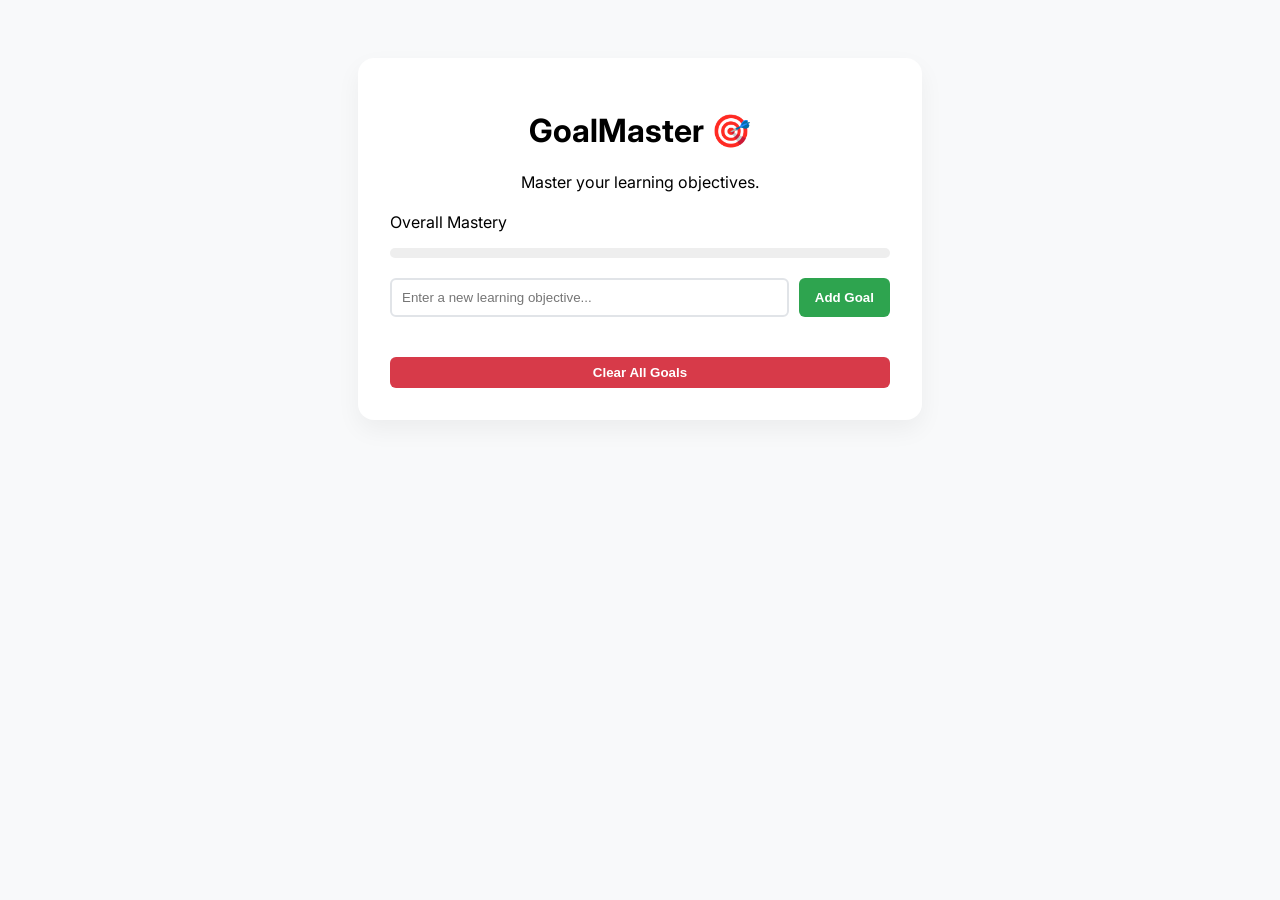
==== index.html @ 2cf70ac5 "fix: rename files to lowercase for server compatibility" ====
<!DOCTYPE html>
<html lang="en">
<head>
    <meta charset="UTF-8">
    <meta name="viewport" content="width=device-width, initial-scale=1.0">
    <title>GoalMaster | Learning Objectives Tracker</title>
    <link rel="stylesheet" href="style.css">
</head>
<body>

    <main>
        <header>
            <h1>GoalMaster 🎯</h1>
            <p>Master your learning objectives.</p>
        </header>

        <div id="progress-container">
            <p>Overall Mastery</p>
            <div id="progress-bar-bg">
                <div id="progress-bar-fill"></div>
            </div>
        </div>
        
        <section id="input-section">
            <input type="text" id="goal-input" placeholder="Enter a new learning objective...">
            <button id="add-btn">Add Goal</button>
        </section>

        <ul id="goal-list"></ul>

        <button id="clear-btn" style="background-color: #d73a49; width: 100%; margin-top: 20px;">Clear All Goals</button>
    </main>

    <script src="app.js"></script>
</body>
</html>
---- style.css ----
@import url('https://fonts.googleapis.com/css2?family=Inter:wght@400;600&display=swap');

body { 
    font-family: 'Inter', sans-serif; 
    background-color: #f8f9fa; 
    display: flex;
    justify-content: center;
    padding-top: 50px;
}

main { 
    width: 100%;
    max-width: 500px; 
    padding: 2rem; 
    background: white; 
    border-radius: 16px; 
    box-shadow: 0 10px 25px rgba(0,0,0,0.05); 
}

header { text-align: center; margin-bottom: 20px; }

#progress-bar-bg { width: 100%; height: 10px; background: #eee; border-radius: 5px; margin-bottom: 20px; overflow: hidden; }

#progress-bar-fill { height: 100%; background: #2ea44f; width: 0%; transition: width 0.4s ease; }

#input-section { display: flex; gap: 10px; margin-bottom: 20px; }

input { flex-grow: 1; padding: 10px; border: 2px solid #e1e4e8; border-radius: 6px; }

button { background: #2ea44f; color: white; border: none; padding: 8px 16px; border-radius: 6px; cursor: pointer; font-weight: 600; }

ul { list-style: none; padding: 0; }

li { 
    display: flex; justify-content: space-between; align-items: center;
    padding: 12px; border-bottom: 1px solid #eee; font-weight: 600;
}
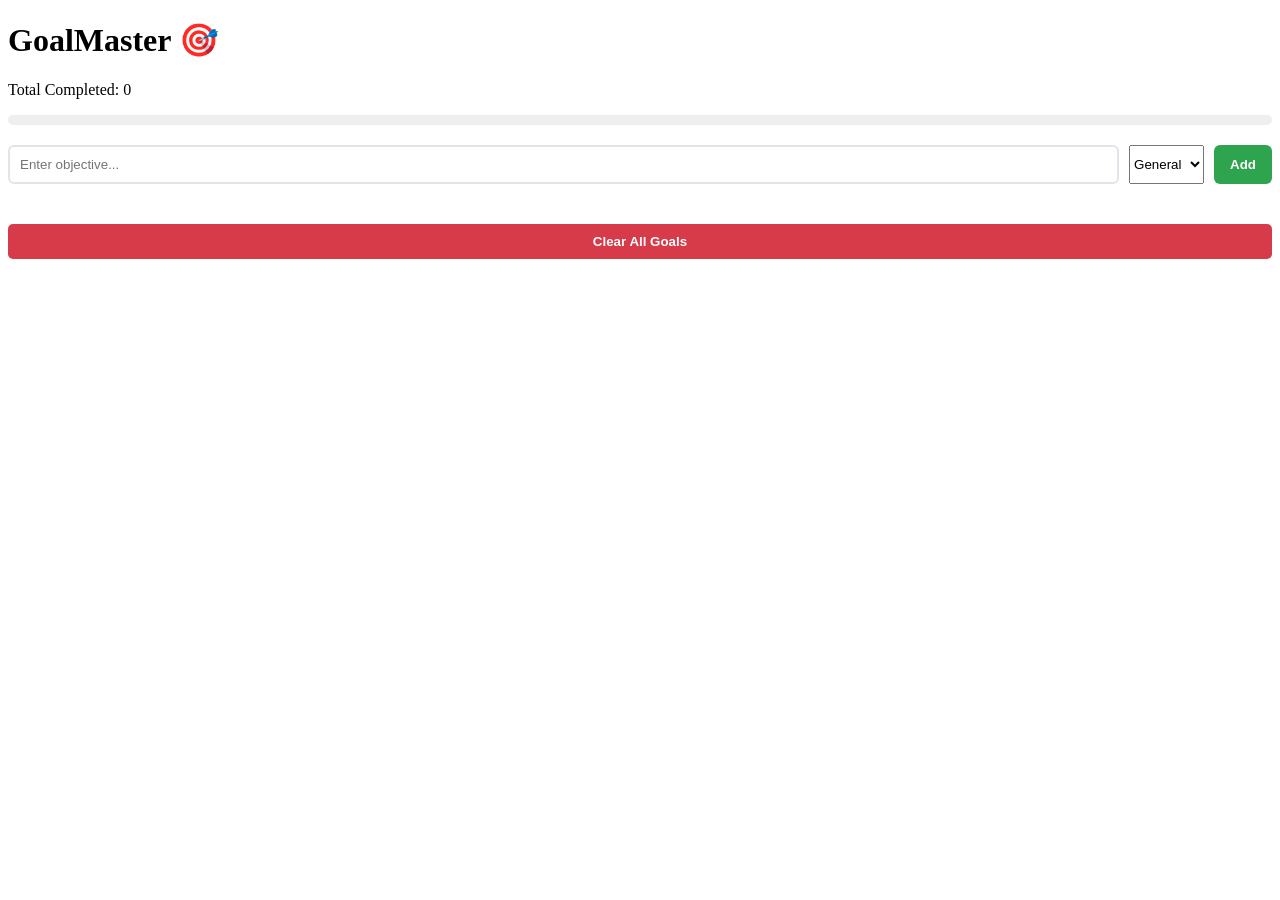
==== commit bc010177: "feat: add animations, categories, and analytics" ====
--- a/index.html
+++ b/index.html
@@ -3,34 +3,30 @@
 <head>
     <meta charset="UTF-8">
     <meta name="viewport" content="width=device-width, initial-scale=1.0">
-    <title>GoalMaster | Learning Objectives Tracker</title>
+    <title>GoalMaster | Enhanced</title>
     <link rel="stylesheet" href="style.css">
 </head>
 <body>
-
     <main>
-        <header>
-            <h1>GoalMaster 🎯</h1>
-            <p>Master your learning objectives.</p>
-        </header>
-
+        <h1>GoalMaster 🎯</h1>
+        <div id="stats-section">
+            <p>Total Completed: <span id="completed-count">0</span></p>
+        </div>
         <div id="progress-container">
-            <p>Overall Mastery</p>
-            <div id="progress-bar-bg">
-                <div id="progress-bar-fill"></div>
-            </div>
+            <div id="progress-bar-bg"><div id="progress-bar-fill"></div></div>
         </div>
-        
         <section id="input-section">
-            <input type="text" id="goal-input" placeholder="Enter a new learning objective...">
-            <button id="add-btn">Add Goal</button>
+            <input type="text" id="goal-input" placeholder="Enter objective...">
+            <select id="category-input">
+                <option value="General">General</option>
+                <option value="Work">Work</option>
+                <option value="Personal">Personal</option>
+            </select>
+            <button id="add-btn">Add</button>
         </section>
-
         <ul id="goal-list"></ul>
-
-        <button id="clear-btn" style="background-color: #d73a49; width: 100%; margin-top: 20px;">Clear All Goals</button>
+        <button id="clear-btn">Clear All Goals</button>
     </main>
-
     <script src="app.js"></script>
 </body>
 </html>
--- a/style.css
+++ b/style.css
@@ -1,21 +1,22 @@
-@import url('https://fonts.googleapis.com/css2?family=Inter:wght@400;600&display=swap');
-
-body { 
-    font-family: 'Inter', sans-serif; 
-    background-color: #f8f9fa; 
-    display: flex;
-    justify-content: center;
-    padding-top: 50px;
+@keyframes fadeIn {
+    from { opacity: 0; transform: translateY(10px); }
+    to { opacity: 1; transform: translateY(0); }
 }
 
-main { 
-    width: 100%;
-    max-width: 500px; 
-    padding: 2rem; 
-    background: white; 
-    border-radius: 16px; 
-    box-shadow: 0 10px 25px rgba(0,0,0,0.05); 
+#goal-list li {
+    animation: fadeIn 0.4s ease-out;
+    background: #fff;
+    padding: 12px;
+    margin-top: 10px;
+    border: 1px solid #ddd;
+    border-radius: 8px;
+    display: flex;
+    justify-content: space-between;
 }
+
+#progress-bar-bg { width: 100%; background: #eee; height: 10px; border-radius: 5px; }
+#progress-bar-fill { height: 100%; background: #28a745; width: 0%; border-radius: 5px; transition: width 0.3s; }
+#clear-btn { width: 100%; margin-top: 20px; background: #d73a49; color: white; border: none; padding: 10px; border-radius: 5px; cursor: pointer; }
 
 header { text-align: center; margin-bottom: 20px; }
 
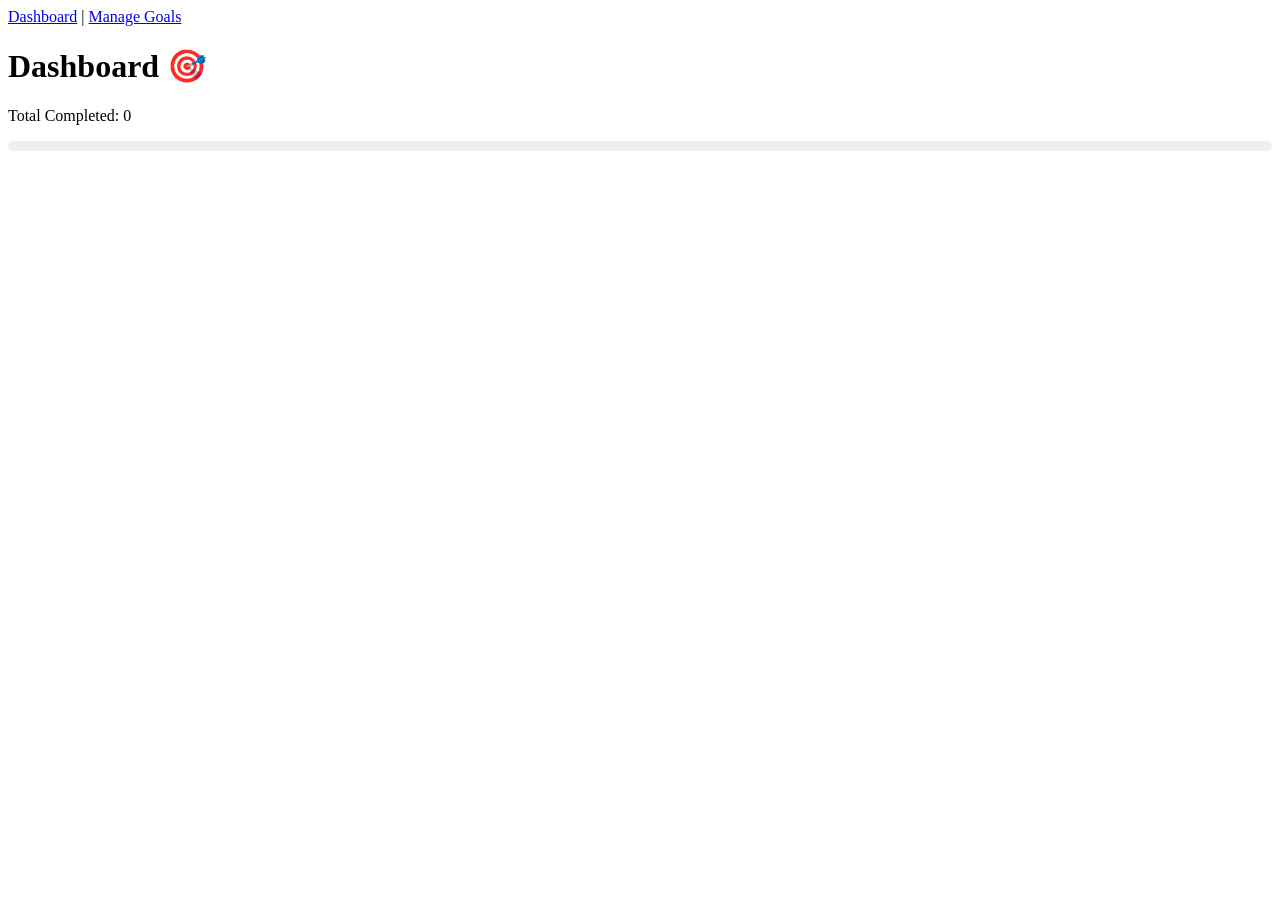
==== commit 58e8c61d: "feat: migrate to multi-page architecture" ====
--- a/index.html
+++ b/index.html
@@ -2,30 +2,22 @@
 <html lang="en">
 <head>
     <meta charset="UTF-8">
-    <meta name="viewport" content="width=device-width, initial-scale=1.0">
-    <title>GoalMaster | Enhanced</title>
+    <title>Dashboard | GoalMaster</title>
     <link rel="stylesheet" href="style.css">
 </head>
 <body>
     <main>
-        <h1>GoalMaster 🎯</h1>
+        <nav>
+            <a href="index.html">Dashboard</a> | 
+            <a href="goals.html">Manage Goals</a>
+        </nav>
+        <h1>Dashboard 🎯</h1>
         <div id="stats-section">
             <p>Total Completed: <span id="completed-count">0</span></p>
         </div>
         <div id="progress-container">
             <div id="progress-bar-bg"><div id="progress-bar-fill"></div></div>
         </div>
-        <section id="input-section">
-            <input type="text" id="goal-input" placeholder="Enter objective...">
-            <select id="category-input">
-                <option value="General">General</option>
-                <option value="Work">Work</option>
-                <option value="Personal">Personal</option>
-            </select>
-            <button id="add-btn">Add</button>
-        </section>
-        <ul id="goal-list"></ul>
-        <button id="clear-btn">Clear All Goals</button>
     </main>
     <script src="app.js"></script>
 </body>
